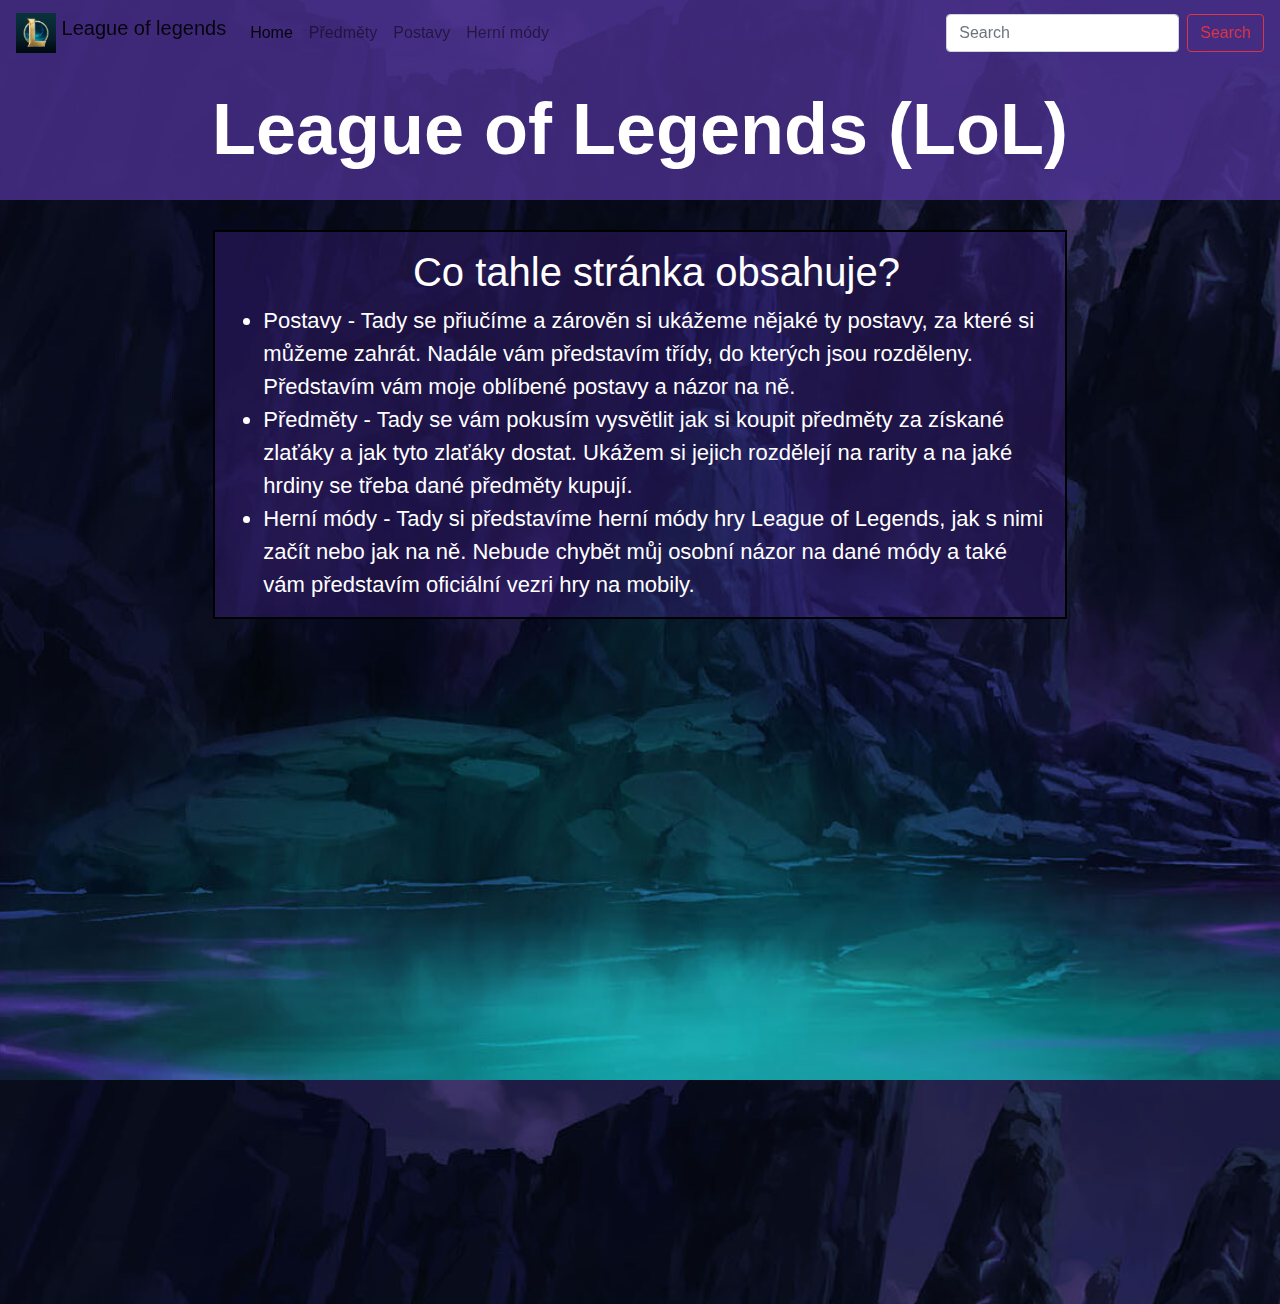
==== index.html @ 8638047f "Asi hotovo?" ====
<!doctype html>
<html lang="cs">

<head>
    <title>League of legends</title>
    <!-- Required meta tags -->
    <meta charset="utf-8">
    <meta name="viewport" content="width=device-width, initial-scale=1, shrink-to-fit=no">

    <!-- Bootstrap CSS -->
    <link rel="stylesheet" href="https://stackpath.bootstrapcdn.com/bootstrap/4.3.1/css/bootstrap.min.css"
        integrity="sha384-ggOyR0iXCbMQv3Xipma34MD+dH/1fQ784/j6cY/iJTQUOhcWr7x9JvoRxT2MZw1T" crossorigin="anonymous">
    <link rel="stylesheet" href="stylesM.css">
    <link rel="stylesheet" href="styles1.css">
</head>

<body>
    <nav class="navbar navbar-expand-lg navbar-light sticky-top">
        <a class="navbar-brand" href="index.html">
            <img src="img/LoL.png" width="40" class="d-inline-block align-top" alt="">
            League of legends
        </a>
        <button class="navbar-toggler hidden-lg-up" type="button" data-toggle="collapse" data-target="#collapsibleNavId"
            aria-controls="collapsibleNavId" aria-expanded="false" aria-label="Toggle navigation">
            <span class="navbar-toggler-icon"></span>
        </button>
        <div class="collapse navbar-collapse" id="collapsibleNavId">
            <ul class="navbar-nav mr-auto mt-2 mt-lg-0">
                <li class="nav-item active">
                    <a class="nav-link" href="index.html">Home
                        <span class="sr-only">(current)</span>
                    </a>
                </li>
                <li class="nav-item">
                    <a class="nav-link" href="itemy.html">Předměty</a>
                </li>
                <li class="nav-item">
                    <a class="nav-link" href="champs.html">Postavy</a>
                </li>
                <li class="nav-item">
                    <a class="nav-link" href="game modes.html">Herní módy</a>
                </li>
            </ul>
            <form class="form-inline my-2 my-lg-0">
                <input class="form-control mr-sm-2" type="text" placeholder="Search">
                <button class="btn btn-outline-danger my-2 my-sm-0" type="submit">Search</button>
            </form>
        </div>
    </nav>
    <header>
        <div class="row">
            <div class="container col-sm12">
                <h1 class="display-3 font-weight-bold text-white">League of Legends (LoL)</h1>
            </div>
        </div>
    </header>
    <main class="text-white container text col-12 col-md-9 col-xl-8 py-md-3 pl-md-5">
        <h2>Co tahle stránka obsahuje?</h2>
        <li>Postavy - Tady se přiučíme a zárověn si ukážeme nějaké ty postavy, za které si můžeme zahrát. Nadále
            vám
            představím třídy, do kterých jsou rozděleny. Představím vám moje oblíbené postavy a názor na ně.
        </li>
        <li>Předměty - Tady se vám pokusím vysvětlit jak si koupit předměty za získané zlaťáky a jak tyto
            zlaťáky
            dostat. Ukážem si jejich rozdělejí na rarity a na jaké hrdiny
            se třeba dané předměty kupují. </li>
        <li>Herní módy - Tady si představíme herní módy hry League of Legends, jak s nimi začít nebo jak na ně.
            Nebude
            chybět můj osobní názor na dané módy a také vám představím oficiální vezri hry na mobily.</li>
    </main>
    <figure class="container">
        <div class="embed-responsive embed-responsive-16by9">
        <iframe class="embed-responsive-item" width="949" height="534" src="https://www.youtube.com/embed/-BkZ8iRnQ48" title="YouTube video player"
            frameborder="0"
            allow="accelerometer; autoplay; clipboard-write; encrypted-media; gyroscope; picture-in-picture"
            allowfullscreen></iframe>
        </div>
    </figure>
    <!-- Optional JavaScript -->
    <!-- jQuery first, then Popper.js, then Bootstrap JS -->
    <script src="https://code.jquery.com/jquery-3.3.1.slim.min.js"
        integrity="sha384-q8i/X+965DzO0rT7abK41JStQIAqVgRVzpbzo5smXKp4YfRvH+8abtTE1Pi6jizo"
        crossorigin="anonymous"></script>
    <script src="https://cdnjs.cloudflare.com/ajax/libs/popper.js/1.14.7/umd/popper.min.js"
        integrity="sha384-UO2eT0CpHqdSJQ6hJty5KVphtPhzWj9WO1clHTMGa3JDZwrnQq4sF86dIHNDz0W1"
        crossorigin="anonymous"></script>
    <script src="https://stackpath.bootstrapcdn.com/bootstrap/4.3.1/js/bootstrap.min.js"
        integrity="sha384-JjSmVgyd0p3pXB1rRibZUAYoIIy6OrQ6VrjIEaFf/nJGzIxFDsf4x0xIM+B07jRM"
        crossorigin="anonymous"></script>
</body>

</html>
---- stylesM.css ----
h1 {
    text-align: center;
}
---- styles1.css ----
body {
    background-image: url("img/pozadí.png");
}
h2 {
    text-align: center;
    font-size: 40px;
}
header {
    background-color: rgba(81, 51, 151, 0.747) !important;
    padding: 20px;
    margin-bottom: 30px;
}
main{
    background-color: rgba(82, 44, 172, 0.301) !important;
    font-size: 22px;
    border: 2px black solid;
    padding-bottom: 20px;
}
nav {
    background-color: rgba(81, 51, 151, 0.747) !important;
}
figure {
    text-align: center;
    margin: 30px;   
    
}
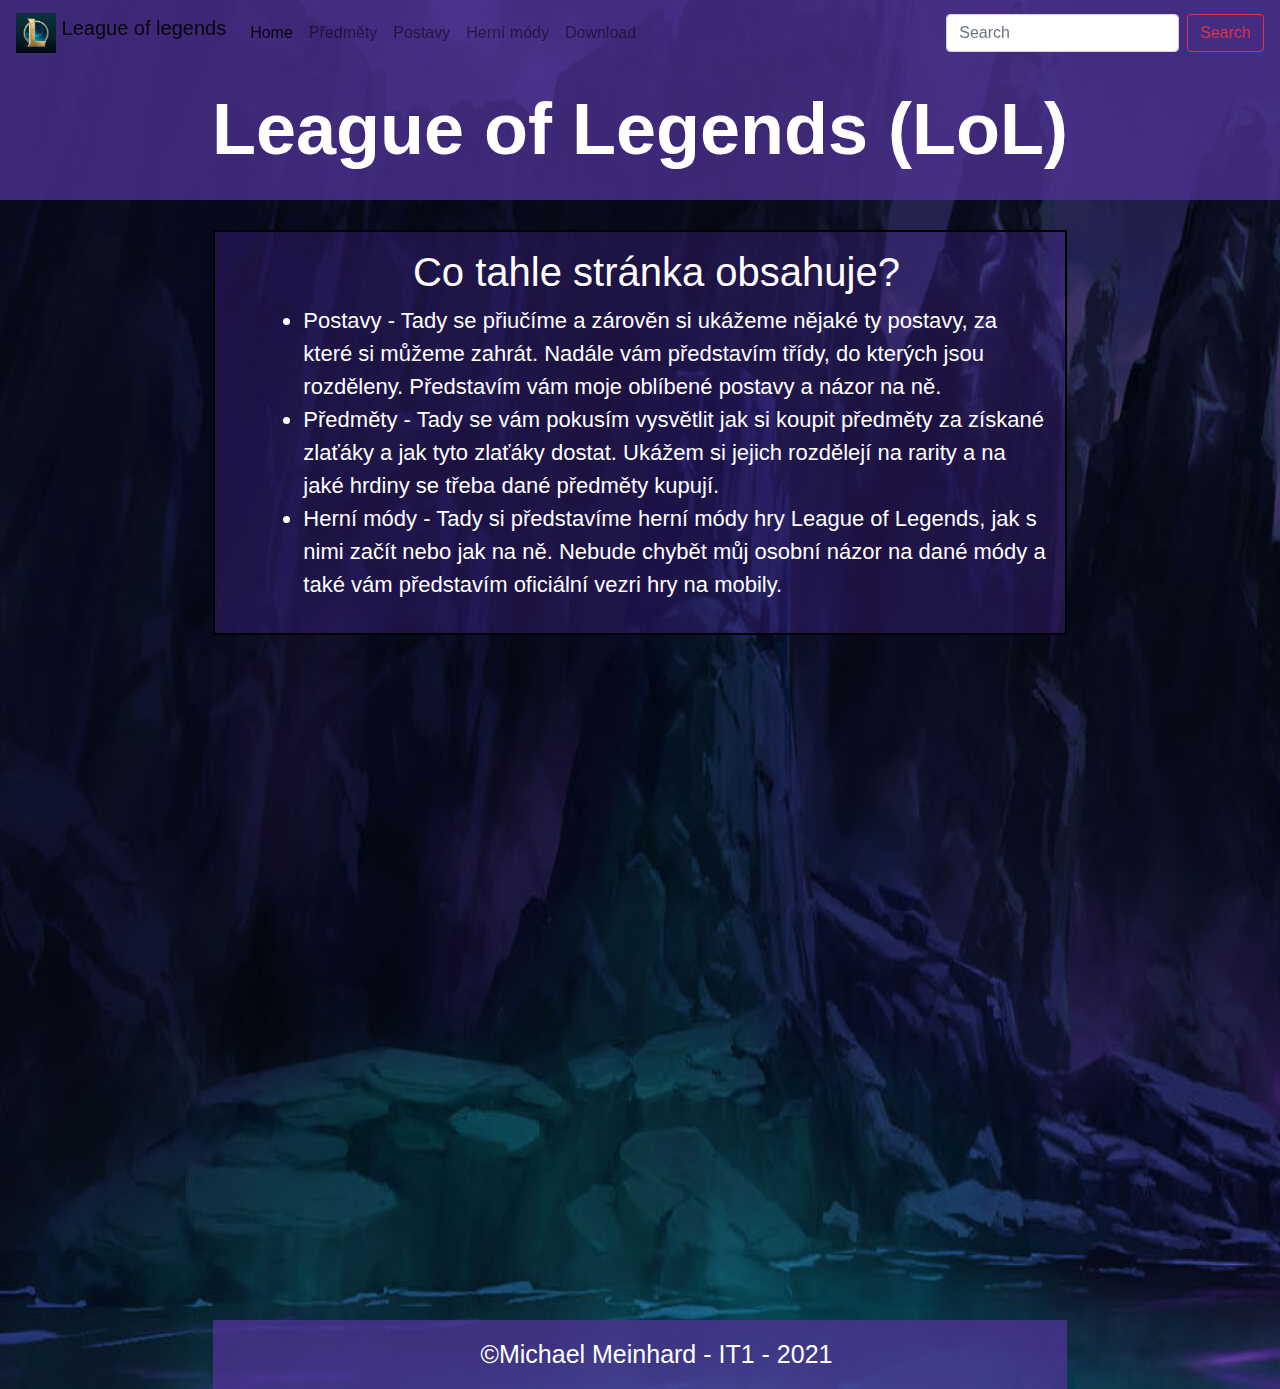
==== commit b746cd35: "První stránka DONE" ====
--- a/index.html
+++ b/index.html
@@ -38,7 +38,10 @@
                     <a class="nav-link" href="champs.html">Postavy</a>
                 </li>
                 <li class="nav-item">
-                    <a class="nav-link" href="game modes.html">Herní módy</a>
+                    <a class="nav-link" href="gamemodes.html">Herní módy</a>
+                </li>
+                <li class="nav-item">
+                    <a class="nav-link" href="https://na.leagueoflegends.com/en-us/">Download</a>
                 </li>
             </ul>
             <form class="form-inline my-2 my-lg-0">
@@ -56,26 +59,31 @@
     </header>
     <main class="text-white container text col-12 col-md-9 col-xl-8 py-md-3 pl-md-5">
         <h2>Co tahle stránka obsahuje?</h2>
-        <li>Postavy - Tady se přiučíme a zárověn si ukážeme nějaké ty postavy, za které si můžeme zahrát. Nadále
-            vám
-            představím třídy, do kterých jsou rozděleny. Představím vám moje oblíbené postavy a názor na ně.
-        </li>
-        <li>Předměty - Tady se vám pokusím vysvětlit jak si koupit předměty za získané zlaťáky a jak tyto
-            zlaťáky
-            dostat. Ukážem si jejich rozdělejí na rarity a na jaké hrdiny
-            se třeba dané předměty kupují. </li>
-        <li>Herní módy - Tady si představíme herní módy hry League of Legends, jak s nimi začít nebo jak na ně.
-            Nebude
-            chybět můj osobní názor na dané módy a také vám představím oficiální vezri hry na mobily.</li>
+        <ul>
+            <li>Postavy - Tady se přiučíme a zárověn si ukážeme nějaké ty postavy, za které si můžeme zahrát. Nadále
+                vám
+                představím třídy, do kterých jsou rozděleny. Představím vám moje oblíbené postavy a názor na ně.
+            </li>
+            <li>Předměty - Tady se vám pokusím vysvětlit jak si koupit předměty za získané zlaťáky a jak tyto
+                zlaťáky
+                dostat. Ukážem si jejich rozdělejí na rarity a na jaké hrdiny
+                se třeba dané předměty kupují. </li>
+            <li>Herní módy - Tady si představíme herní módy hry League of Legends, jak s nimi začít nebo jak na ně.
+                Nebude
+                chybět můj osobní názor na dané módy a také vám představím oficiální vezri hry na mobily.</li>
+        </ul>
     </main>
     <figure class="container">
         <div class="embed-responsive embed-responsive-16by9">
-        <iframe class="embed-responsive-item" width="949" height="534" src="https://www.youtube.com/embed/-BkZ8iRnQ48" title="YouTube video player"
-            frameborder="0"
-            allow="accelerometer; autoplay; clipboard-write; encrypted-media; gyroscope; picture-in-picture"
-            allowfullscreen></iframe>
+            <iframe class="embed-responsive-item" width="949" height="534"
+                src="https://www.youtube.com/embed/-BkZ8iRnQ48" title="YouTube video player" frameborder="0"
+                allow="accelerometer; autoplay; clipboard-write; encrypted-media; gyroscope; picture-in-picture"
+                allowfullscreen></iframe>
         </div>
     </figure>
+    <footer class="text-white container text col-12 col-md-9 col-xl-8 py-md-3 pl-md-5">
+        &copy;Michael Meinhard - IT1 - 2021
+    </footer>
     <!-- Optional JavaScript -->
     <!-- jQuery first, then Popper.js, then Bootstrap JS -->
     <script src="https://code.jquery.com/jquery-3.3.1.slim.min.js"
--- a/styles1.css
+++ b/styles1.css
@@ -1,5 +1,5 @@
 body {
-    background-image: url("img/pozadí.png");
+    background-image: url("img/pozadí1.png");
 }
 h2 {
     text-align: center;
@@ -21,6 +21,11 @@
 }
 figure {
     text-align: center;
-    margin: 30px;   
-    
+    margin: 30px;      
+} 
+footer {
+    background-color: rgba(81, 51, 151, 0.747) !important;
+    padding: 20px;
+    font-size: 25px;
+    text-align: center;
 }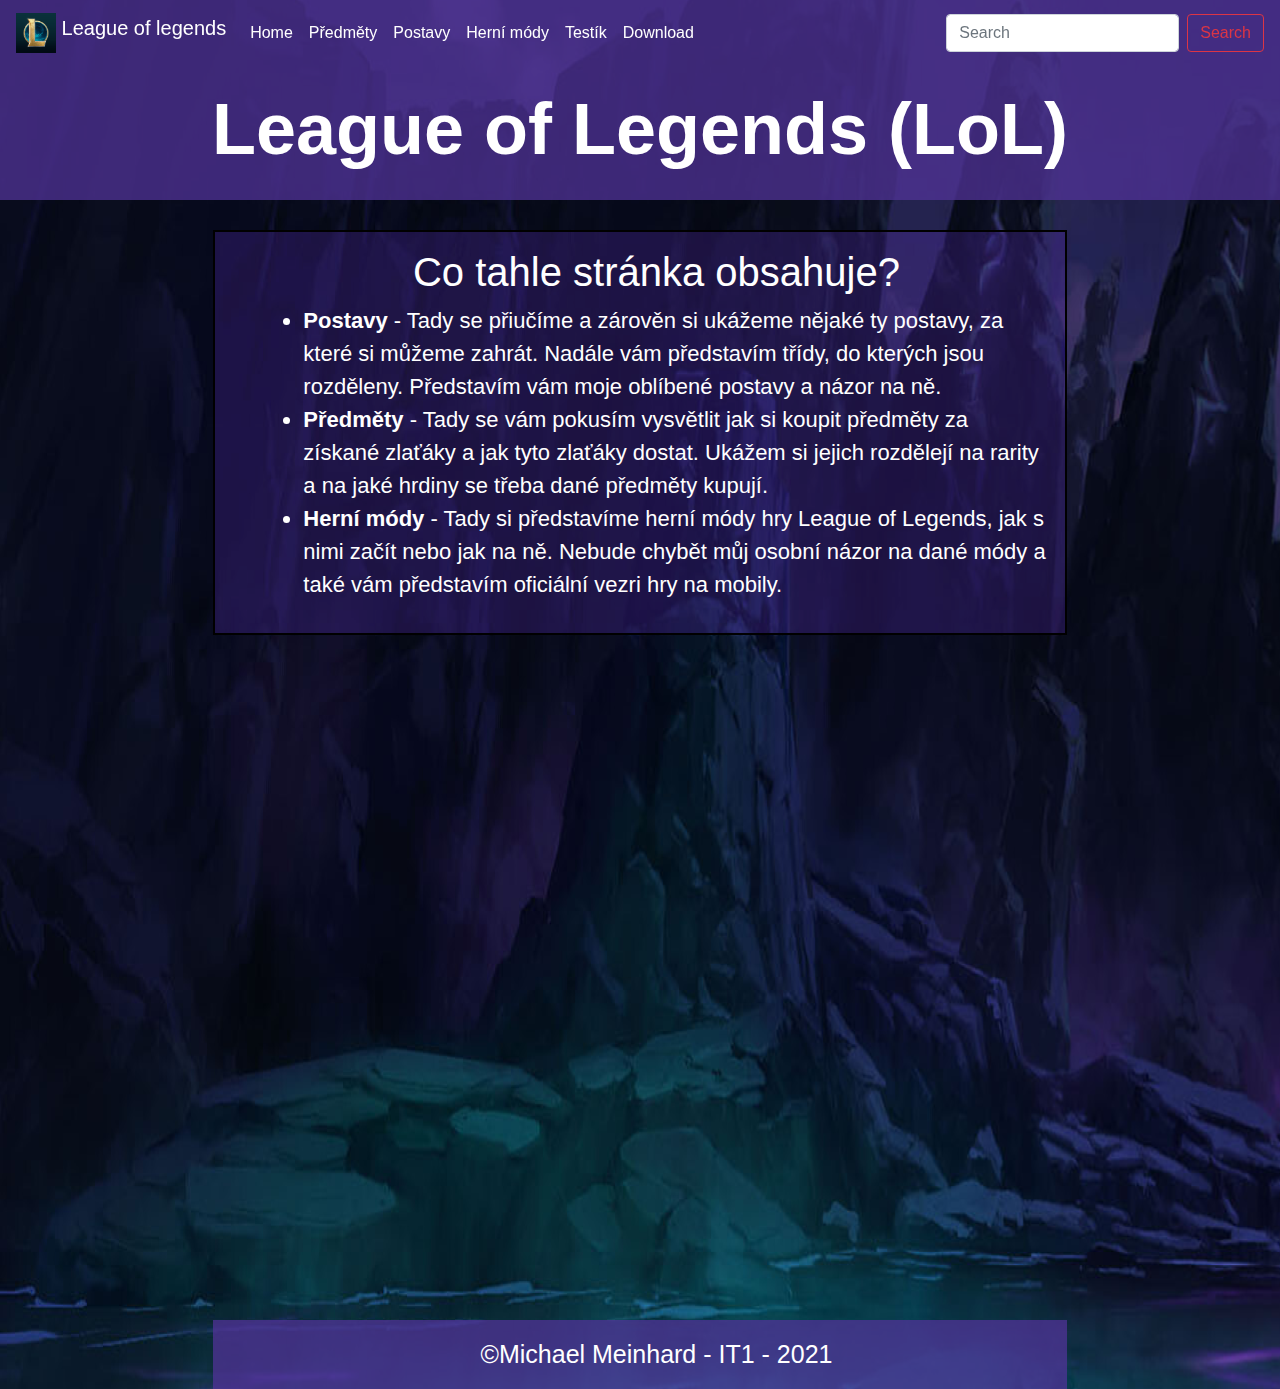
==== commit 3a70e2bf: "uvod mody test" ====
--- a/index.html
+++ b/index.html
@@ -10,7 +10,6 @@
     <!-- Bootstrap CSS -->
     <link rel="stylesheet" href="https://stackpath.bootstrapcdn.com/bootstrap/4.3.1/css/bootstrap.min.css"
         integrity="sha384-ggOyR0iXCbMQv3Xipma34MD+dH/1fQ784/j6cY/iJTQUOhcWr7x9JvoRxT2MZw1T" crossorigin="anonymous">
-    <link rel="stylesheet" href="stylesM.css">
     <link rel="stylesheet" href="styles1.css">
 </head>
 
@@ -41,6 +40,9 @@
                     <a class="nav-link" href="gamemodes.html">Herní módy</a>
                 </li>
                 <li class="nav-item">
+                    <a class="nav-link" href="test.html">Testík</a>
+                </li>
+                <li class="nav-item">
                     <a class="nav-link" href="https://na.leagueoflegends.com/en-us/">Download</a>
                 </li>
             </ul>
@@ -60,15 +62,15 @@
     <main class="text-white container text col-12 col-md-9 col-xl-8 py-md-3 pl-md-5">
         <h2>Co tahle stránka obsahuje?</h2>
         <ul>
-            <li>Postavy - Tady se přiučíme a zárověn si ukážeme nějaké ty postavy, za které si můžeme zahrát. Nadále
+            <li><b>Postavy</b> - Tady se přiučíme a zárověn si ukážeme nějaké ty postavy, za které si můžeme zahrát. Nadále
                 vám
                 představím třídy, do kterých jsou rozděleny. Představím vám moje oblíbené postavy a názor na ně.
             </li>
-            <li>Předměty - Tady se vám pokusím vysvětlit jak si koupit předměty za získané zlaťáky a jak tyto
+            <li> <b>Předměty</b> - Tady se vám pokusím vysvětlit jak si koupit předměty za získané zlaťáky a jak tyto
                 zlaťáky
                 dostat. Ukážem si jejich rozdělejí na rarity a na jaké hrdiny
                 se třeba dané předměty kupují. </li>
-            <li>Herní módy - Tady si představíme herní módy hry League of Legends, jak s nimi začít nebo jak na ně.
+            <li><b>Herní módy</b> - Tady si představíme herní módy hry League of Legends, jak s nimi začít nebo jak na ně.
                 Nebude
                 chybět můj osobní názor na dané módy a také vám představím oficiální vezri hry na mobily.</li>
         </ul>
--- a/styles1.css
+++ b/styles1.css
@@ -19,6 +19,9 @@
 nav {
     background-color: rgba(81, 51, 151, 0.747) !important;
 }
+nav a{
+    color: white !important;
+}
 figure {
     text-align: center;
     margin: 30px;      
@@ -28,4 +31,11 @@
     padding: 20px;
     font-size: 25px;
     text-align: center;
+}
+h1 {
+    text-align: center;
+}
+.responsive {
+max-width: 100%;
+height: auto;
 }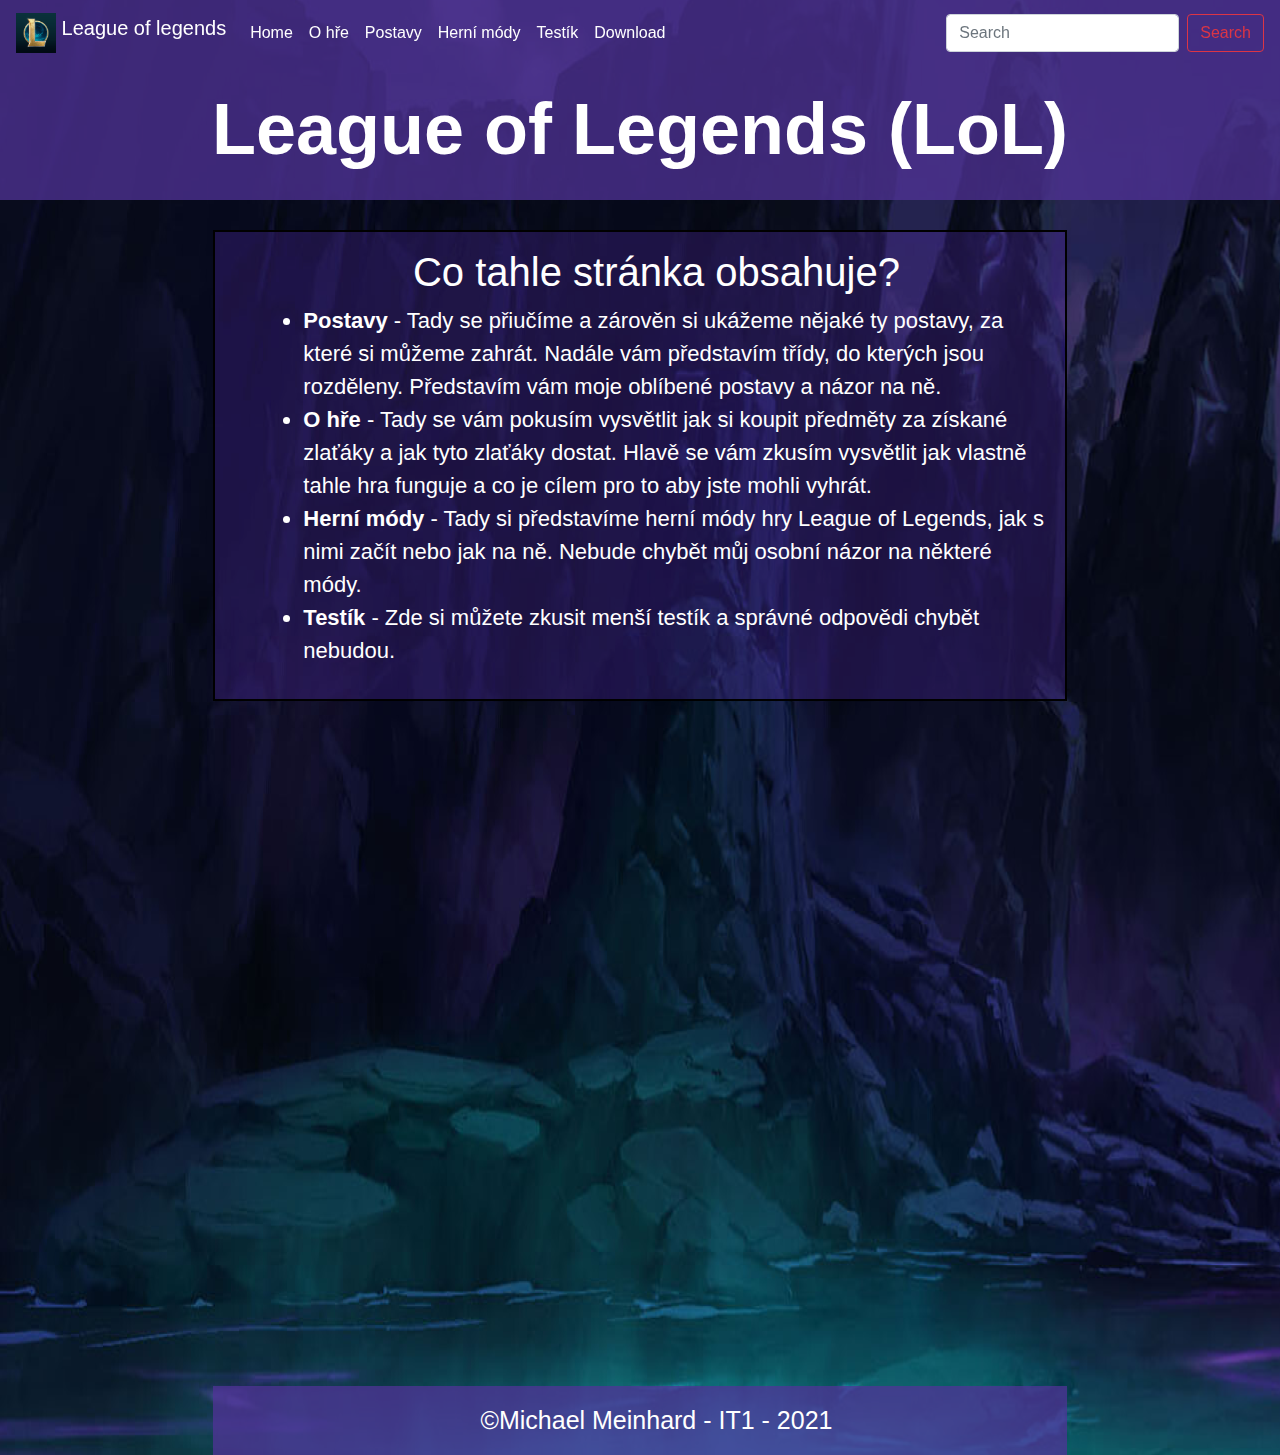
==== commit a030bc66: "dalsi" ====
--- a/index.html
+++ b/index.html
@@ -31,7 +31,7 @@
                     </a>
                 </li>
                 <li class="nav-item">
-                    <a class="nav-link" href="itemy.html">Předměty</a>
+                    <a class="nav-link" href="hra.html">O hře</a>
                 </li>
                 <li class="nav-item">
                     <a class="nav-link" href="champs.html">Postavy</a>
@@ -66,13 +66,13 @@
                 vám
                 představím třídy, do kterých jsou rozděleny. Představím vám moje oblíbené postavy a názor na ně.
             </li>
-            <li> <b>Předměty</b> - Tady se vám pokusím vysvětlit jak si koupit předměty za získané zlaťáky a jak tyto
+            <li> <b>O hře</b> - Tady se vám pokusím vysvětlit jak si koupit předměty za získané zlaťáky a jak tyto
                 zlaťáky
-                dostat. Ukážem si jejich rozdělejí na rarity a na jaké hrdiny
-                se třeba dané předměty kupují. </li>
+                dostat. Hlavě se vám zkusím vysvětlit jak vlastně tahle hra funguje a co je cílem pro to aby jste mohli vyhrát.</li>
             <li><b>Herní módy</b> - Tady si představíme herní módy hry League of Legends, jak s nimi začít nebo jak na ně.
                 Nebude
-                chybět můj osobní názor na dané módy a také vám představím oficiální vezri hry na mobily.</li>
+                chybět můj osobní názor na některé módy.</li>
+            <li><b>Testík</b> - Zde si můžete zkusit menší testík a správné odpovědi chybět nebudou.</li>
         </ul>
     </main>
     <figure class="container">
--- a/styles1.css
+++ b/styles1.css
@@ -38,4 +38,7 @@
 .responsive {
 max-width: 100%;
 height: auto;
+}
+main{
+    color: white;
 }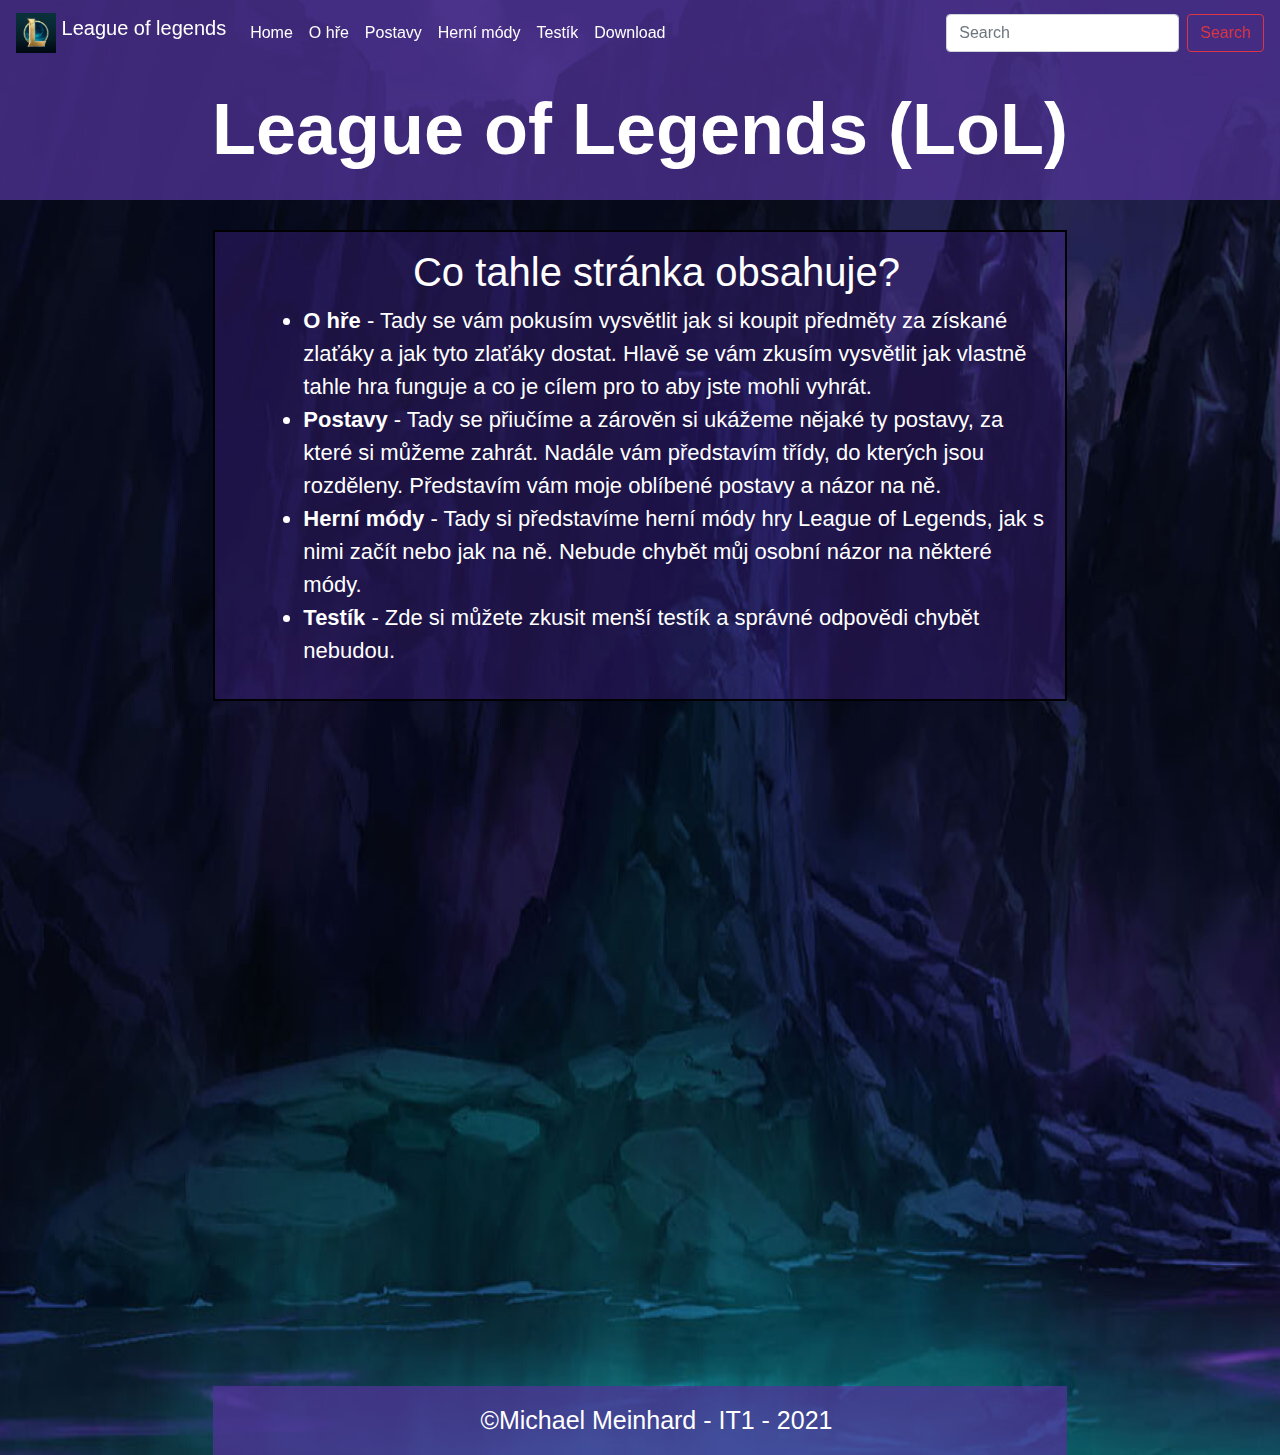
==== commit 093cc8a5: "jenPostavy" ====
--- a/index.html
+++ b/index.html
@@ -62,13 +62,13 @@
     <main class="text-white container text col-12 col-md-9 col-xl-8 py-md-3 pl-md-5">
         <h2>Co tahle stránka obsahuje?</h2>
         <ul>
+            <li> <b>O hře</b> - Tady se vám pokusím vysvětlit jak si koupit předměty za získané zlaťáky a jak tyto
+                zlaťáky
+                dostat. Hlavě se vám zkusím vysvětlit jak vlastně tahle hra funguje a co je cílem pro to aby jste mohli vyhrát.</li>
             <li><b>Postavy</b> - Tady se přiučíme a zárověn si ukážeme nějaké ty postavy, za které si můžeme zahrát. Nadále
                 vám
                 představím třídy, do kterých jsou rozděleny. Představím vám moje oblíbené postavy a názor na ně.
             </li>
-            <li> <b>O hře</b> - Tady se vám pokusím vysvětlit jak si koupit předměty za získané zlaťáky a jak tyto
-                zlaťáky
-                dostat. Hlavě se vám zkusím vysvětlit jak vlastně tahle hra funguje a co je cílem pro to aby jste mohli vyhrát.</li>
             <li><b>Herní módy</b> - Tady si představíme herní módy hry League of Legends, jak s nimi začít nebo jak na ně.
                 Nebude
                 chybět můj osobní názor na některé módy.</li>
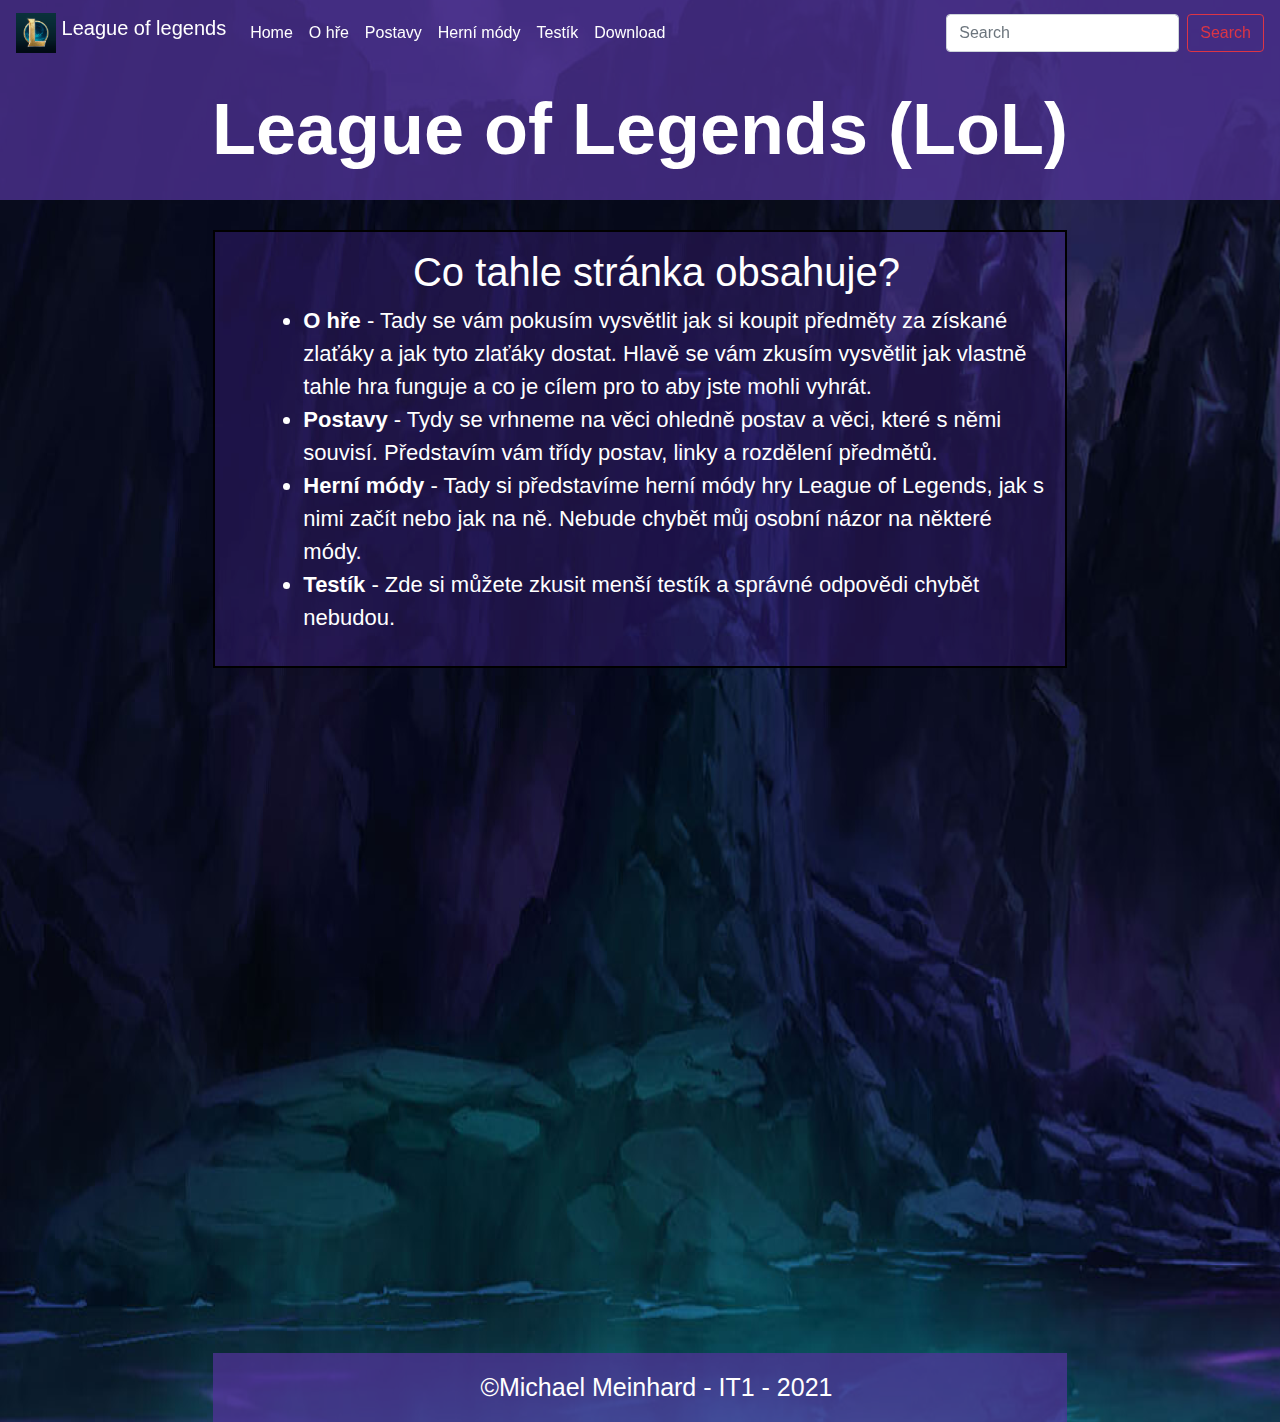
==== commit 34b15443: "Hotovo" ====
--- a/index.html
+++ b/index.html
@@ -11,6 +11,7 @@
     <link rel="stylesheet" href="https://stackpath.bootstrapcdn.com/bootstrap/4.3.1/css/bootstrap.min.css"
         integrity="sha384-ggOyR0iXCbMQv3Xipma34MD+dH/1fQ784/j6cY/iJTQUOhcWr7x9JvoRxT2MZw1T" crossorigin="anonymous">
     <link rel="stylesheet" href="styles1.css">
+    <link rel="icon" href="img/LoL.png">
 </head>
 
 <body>
@@ -64,12 +65,13 @@
         <ul>
             <li> <b>O hře</b> - Tady se vám pokusím vysvětlit jak si koupit předměty za získané zlaťáky a jak tyto
                 zlaťáky
-                dostat. Hlavě se vám zkusím vysvětlit jak vlastně tahle hra funguje a co je cílem pro to aby jste mohli vyhrát.</li>
-            <li><b>Postavy</b> - Tady se přiučíme a zárověn si ukážeme nějaké ty postavy, za které si můžeme zahrát. Nadále
-                vám
-                představím třídy, do kterých jsou rozděleny. Představím vám moje oblíbené postavy a názor na ně.
+                dostat. Hlavě se vám zkusím vysvětlit jak vlastně tahle hra funguje a co je cílem pro to aby jste mohli
+                vyhrát.</li>
+            <li><b>Postavy</b> - Tydy se vrhneme na věci ohledně postav a věci, které s němi souvisí. Představím vám třídy
+                postav, linky a rozdělení předmětů.
             </li>
-            <li><b>Herní módy</b> - Tady si představíme herní módy hry League of Legends, jak s nimi začít nebo jak na ně.
+            <li><b>Herní módy</b> - Tady si představíme herní módy hry League of Legends, jak s nimi začít nebo jak na
+                ně.
                 Nebude
                 chybět můj osobní názor na některé módy.</li>
             <li><b>Testík</b> - Zde si můžete zkusit menší testík a správné odpovědi chybět nebudou.</li>
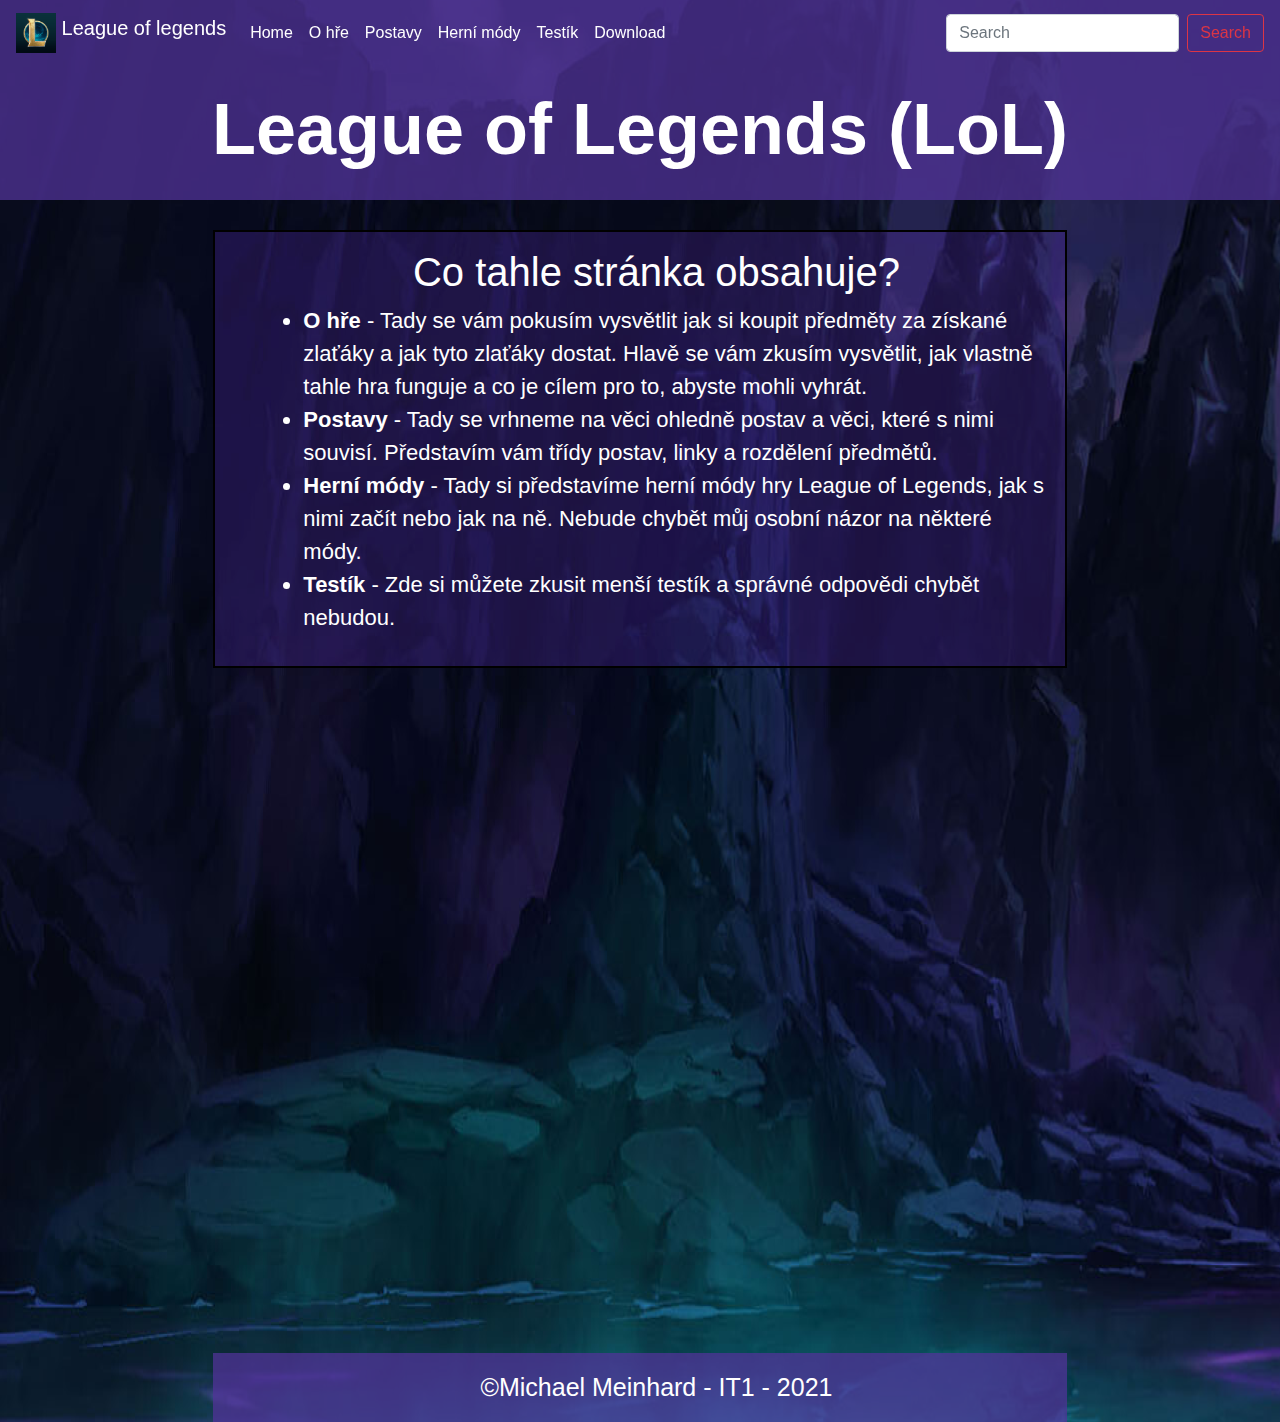
==== commit 40b201fd: "Hotovo" ====
--- a/index.html
+++ b/index.html
@@ -65,9 +65,9 @@
         <ul>
             <li> <b>O hře</b> - Tady se vám pokusím vysvětlit jak si koupit předměty za získané zlaťáky a jak tyto
                 zlaťáky
-                dostat. Hlavě se vám zkusím vysvětlit jak vlastně tahle hra funguje a co je cílem pro to aby jste mohli
+                dostat. Hlavě se vám zkusím vysvětlit, jak vlastně tahle hra funguje a co je cílem pro to, abyste mohli
                 vyhrát.</li>
-            <li><b>Postavy</b> - Tydy se vrhneme na věci ohledně postav a věci, které s němi souvisí. Představím vám třídy
+            <li><b>Postavy</b> - Tady se vrhneme na věci ohledně postav a věci, které s nimi souvisí. Představím vám třídy
                 postav, linky a rozdělení předmětů.
             </li>
             <li><b>Herní módy</b> - Tady si představíme herní módy hry League of Legends, jak s nimi začít nebo jak na
